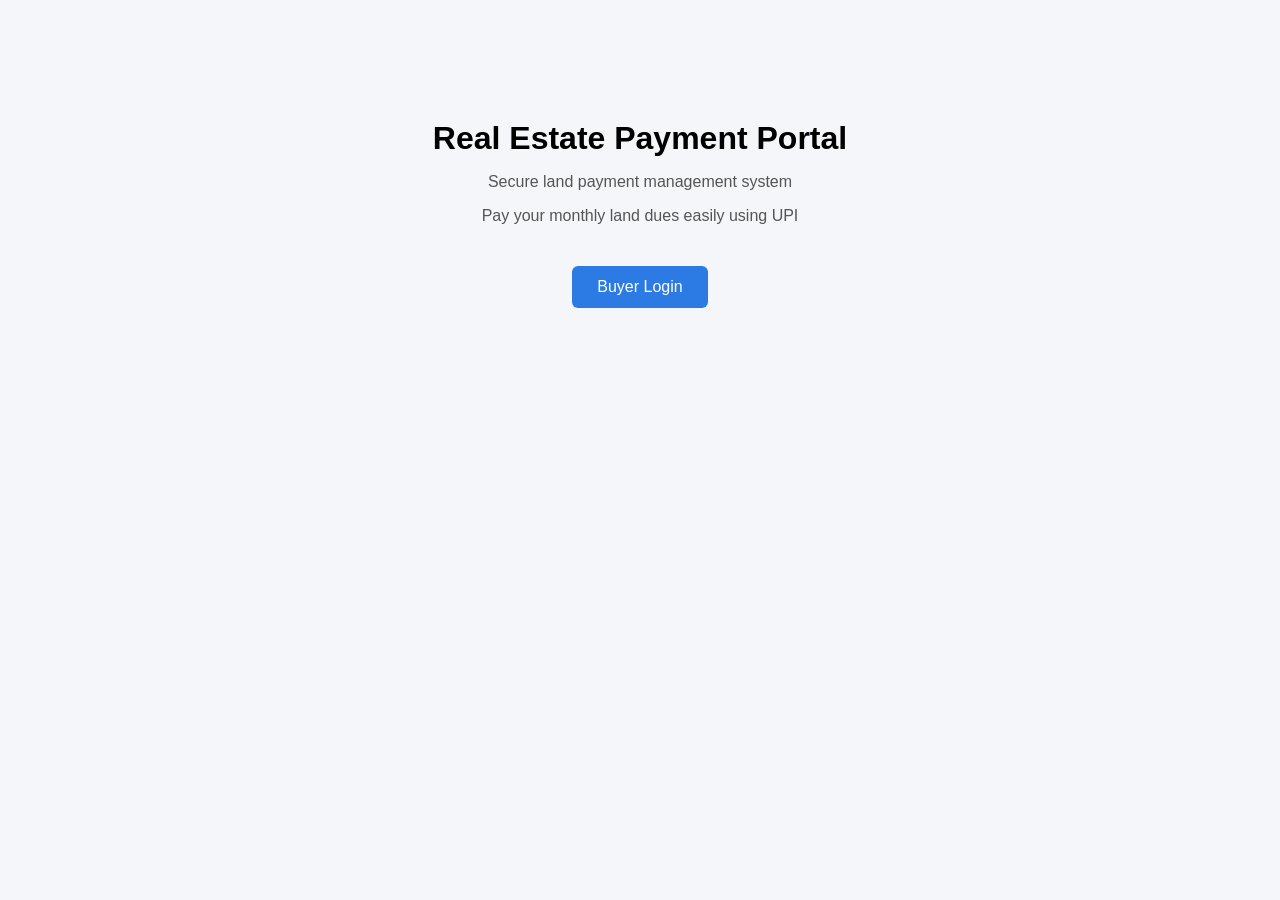
==== index.html @ b8862190 "Create index.html" ====
<!DOCTYPE html>
<html>

<head>

<title>Real Estate Payment Portal</title>

<link rel="stylesheet" href="{{ url_for('static', filename='style.css') }}">

<style>

body{
    font-family: Arial, sans-serif;
    background:#f4f6f9;
    text-align:center;
}

.container{
    margin-top:120px;
}

h1{
    margin-bottom:10px;
}

p{
    color:#555;
}

.btn{
    display:inline-block;
    margin-top:25px;
    padding:12px 25px;
    background:#2c7be5;
    color:white;
    text-decoration:none;
    border-radius:6px;
    font-size:16px;
}

.btn:hover{
    background:#1a5fd1;
}

</style>

</head>

<body>

<div class="container">

<h1>Real Estate Payment Portal</h1>

<p>Secure land payment management system</p>

<p>Pay your monthly land dues easily using UPI</p>

<a href="/login" class="btn">Buyer Login</a>

</div>

</body>

</html>
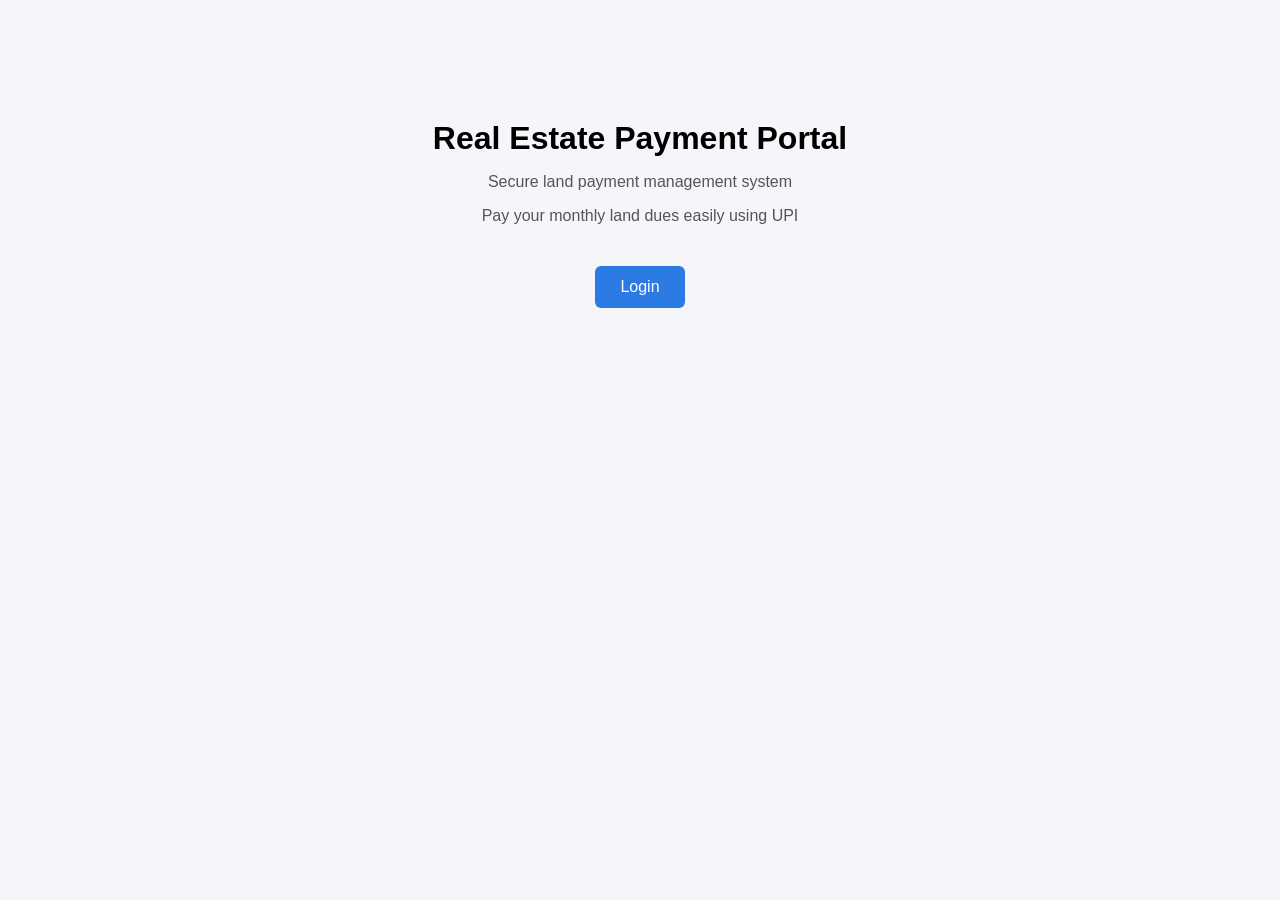
==== commit 0cc0aef5: "Update index.html" ====
--- a/index.html
+++ b/index.html
@@ -56,7 +56,7 @@
 
 <p>Pay your monthly land dues easily using UPI</p>
 
-<a href="/login" class="btn">Buyer Login</a>
+<a href="buyer_login.html" class="btn">Login</a>
 
 </div>
 
